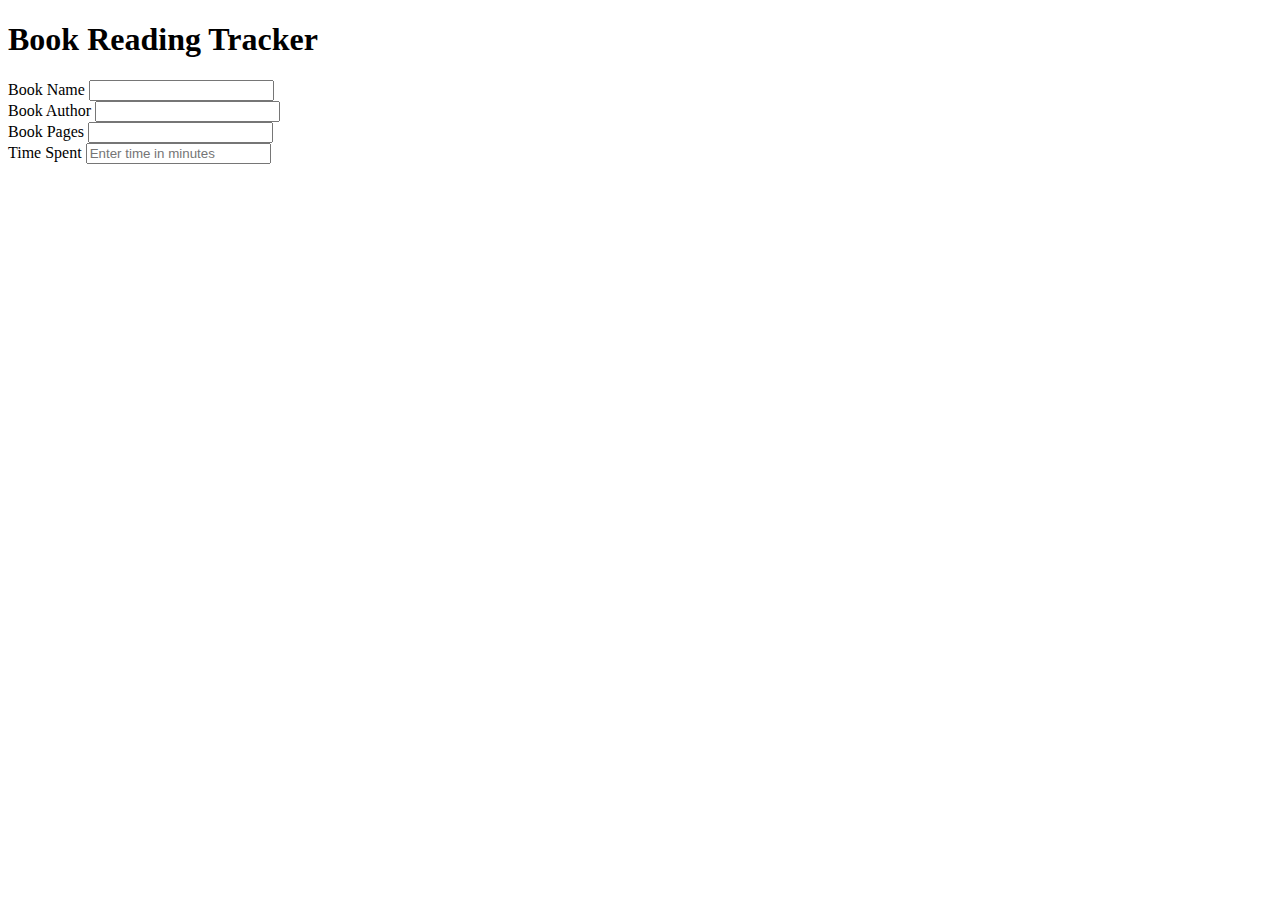
==== track.html @ 148086b0 "All form fields created" ====
<!DOCTYPE html>
<html lang="en">

<head>
    <meta charset="UTF-8">
    <meta name="viewport" content="width=device-width, initial-scale=1.0">
    <title>Book Reading Tracking Time</title>

</head>

<body>
    <div class="container">
        <h1>Book Reading Tracker</h1>
        <div class="form">
            <form action="" method="">
                <div class="form-group">
                    <label for="bookName">Book Name</label>
                    <input type="text" id="bookName" name="bookName" required>
                </div>

                <div class="form-group">
                    <label for="bookAuthor">Book Author</label>
                    <input type="text" id="bookAuthor" name="bookAuthor" required>
                </div>

                <div class="form-group">
                    <label for="bookPage">Book Pages</label>
                    <input type="number" id="bookPage" name="bookPage" required>
                </div>

                <div class="form-group">
                    <label for="timeSpent">Time Spent</label>
                    <input type="number" id="timeSpent" name="timeSpent" min="1" step="1"
                        placeholder="Enter time in minutes" required>
                </div>
            </form>
        </div>
    </div>
</body>

</html>
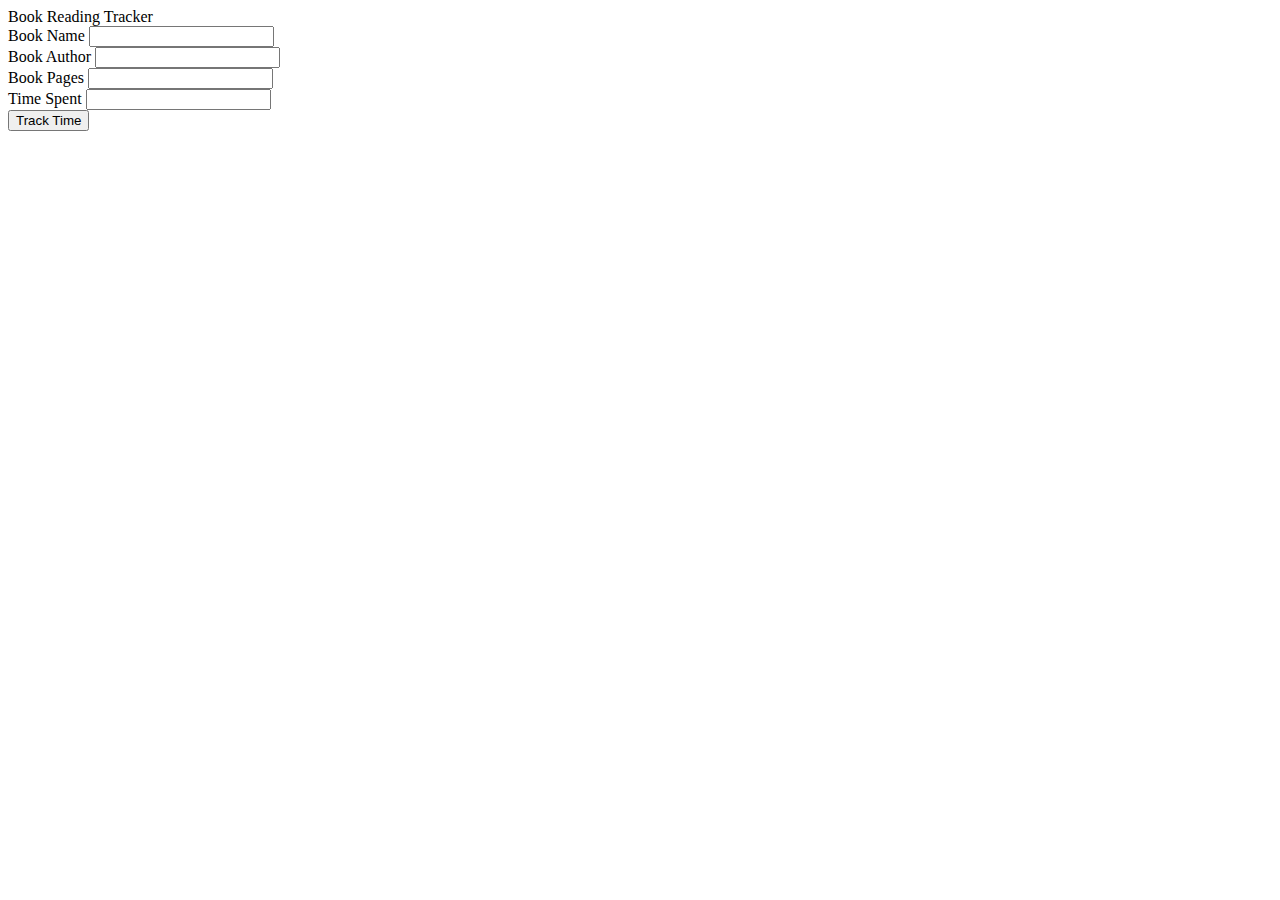
==== commit 4933f1c4: "Forms edited" ====
--- a/track.html
+++ b/track.html
@@ -2,40 +2,40 @@
 <html lang="en">
 
 <head>
-    <meta charset="UTF-8">
-    <meta name="viewport" content="width=device-width, initial-scale=1.0">
-    <title>Book Reading Tracking Time</title>
-
+    <meta charset="UTF-8" />
+    <meta name="viewport" content="width=device-width, initial-scale=1.0" />
+    <meta http-equiv="X-UA-Compatible" content="ie=edge" />
+    <title>Book Reading Time Tracking</title>
+    <!---Custom CSS File--->
+    <link rel="stylesheet" href="/track.css" />
 </head>
 
 <body>
-    <div class="container">
-        <h1>Book Reading Tracker</h1>
-        <div class="form">
-            <form action="" method="">
-                <div class="form-group">
-                    <label for="bookName">Book Name</label>
-                    <input type="text" id="bookName" name="bookName" required>
-                </div>
+    <section class="container">
+        <header>Book Reading Tracker</header>
+        <form action="#" method="post" class="form">
+            <div class="input-box">
+                <label>Book Name</label>
+                <input type="text" name="bookName" id="bookName" required />
+            </div>
 
-                <div class="form-group">
-                    <label for="bookAuthor">Book Author</label>
-                    <input type="text" id="bookAuthor" name="bookAuthor" required>
-                </div>
+            <div class="input-box">
+                <label>Book Author</label>
+                <input type="text" name="bookAuthor" id="bookAuthor" required />
+            </div>
 
-                <div class="form-group">
-                    <label for="bookPage">Book Pages</label>
-                    <input type="number" id="bookPage" name="bookPage" required>
-                </div>
+            <div class="input-box">
+                <label>Book Pages</label>
+                <input type="number" name="bookPages" id="bookPages" required />
+            </div>
 
-                <div class="form-group">
-                    <label for="timeSpent">Time Spent</label>
-                    <input type="number" id="timeSpent" name="timeSpent" min="1" step="1"
-                        placeholder="Enter time in minutes" required>
-                </div>
-            </form>
-        </div>
-    </div>
+            <div class="input-box">
+                <label>Time Spent</label>
+                <input type="number" name="timeSpent" id="timeSpent" min="1" step="1" required />
+            </div>
+            <button type="Submit">Track Time</button>
+        </form>
+    </section>
 </body>
 
 </html>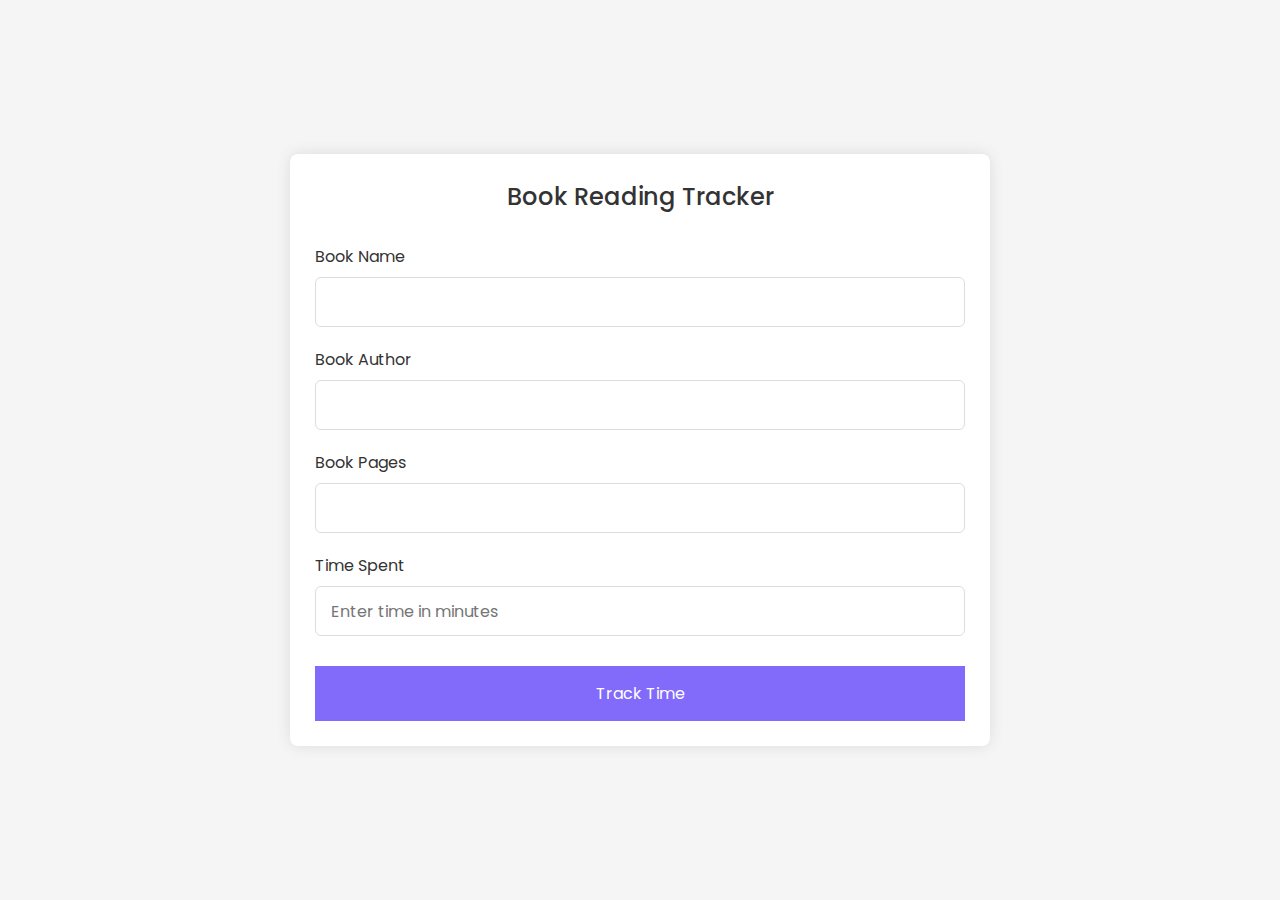
==== commit ab7143bc: "CSS added" ====
--- a/track.html
+++ b/track.html
@@ -31,7 +31,7 @@
 
             <div class="input-box">
                 <label>Time Spent</label>
-                <input type="number" name="timeSpent" id="timeSpent" min="1" step="1" required />
+                <input type="number" id="timeSpent" name="timeSpent" min="1" step="1" placeholder="Enter time in minutes" required>
             </div>
             <button type="Submit">Track Time</button>
         </form>
--- a/track.css
+++ b/track.css
@@ -0,0 +1,78 @@
+/* Import Google font - Poppins */
+@import url("https://fonts.googleapis.com/css2?family=Poppins:wght@200;300;400;500;600;700&display=swap");
+* {
+  margin: 0;
+  padding: 0;
+  box-sizing: border-box;
+  font-family: "Poppins", sans-serif;
+}
+body {
+    min-height: 100vh;
+    display: flex;
+    align-items: center;
+    justify-content: center;
+    padding: 20px;
+    background: whitesmoke;
+  }
+  .container {
+    position: relative;
+    max-width: 700px;
+    width: 100%;
+    background: #fff;
+    padding: 25px;
+    border-radius: 8px;
+    box-shadow: 0 0 15px rgba(0, 0, 0, 0.1);
+  }
+  .container header {
+    font-size: 1.5rem;
+    color: #333;
+    font-weight: 500;
+    text-align: center;
+  }
+  .container .form {
+    margin-top: 30px;
+  }
+  .form .input-box {
+    width: 100%;
+    margin-top: 20px;
+  }
+  .input-box label {
+    color: #333;
+  }
+  .form :where(.input-box input) {
+    position: relative;
+    height: 50px;
+    width: 100%;
+    outline: none;
+    font-size: 1rem;
+    color: #707070;
+    margin-top: 8px;
+    border: 1px solid #ddd;
+    border-radius: 6px;
+    padding: 0 15px;
+  }
+  .input-box input:focus {
+    box-shadow: 0 1px 0 rgba(0, 0, 0, 0.1);
+  }
+  .form button {
+    height: 55px;
+    width: 100%;
+    color: #fff;
+    font-size: 1rem;
+    font-weight: 400;
+    margin-top: 30px;
+    border: none;
+    cursor: pointer;
+    transition: all 0.2s ease;
+    background: rgb(130, 106, 251);
+  }
+  .form button:hover {
+    background: rgb(88, 56, 250);
+  }
+  /*Responsive*/
+  @media screen and (max-width: 500px) {
+    .form .column {
+      flex-wrap: wrap;
+    }
+    
+  }
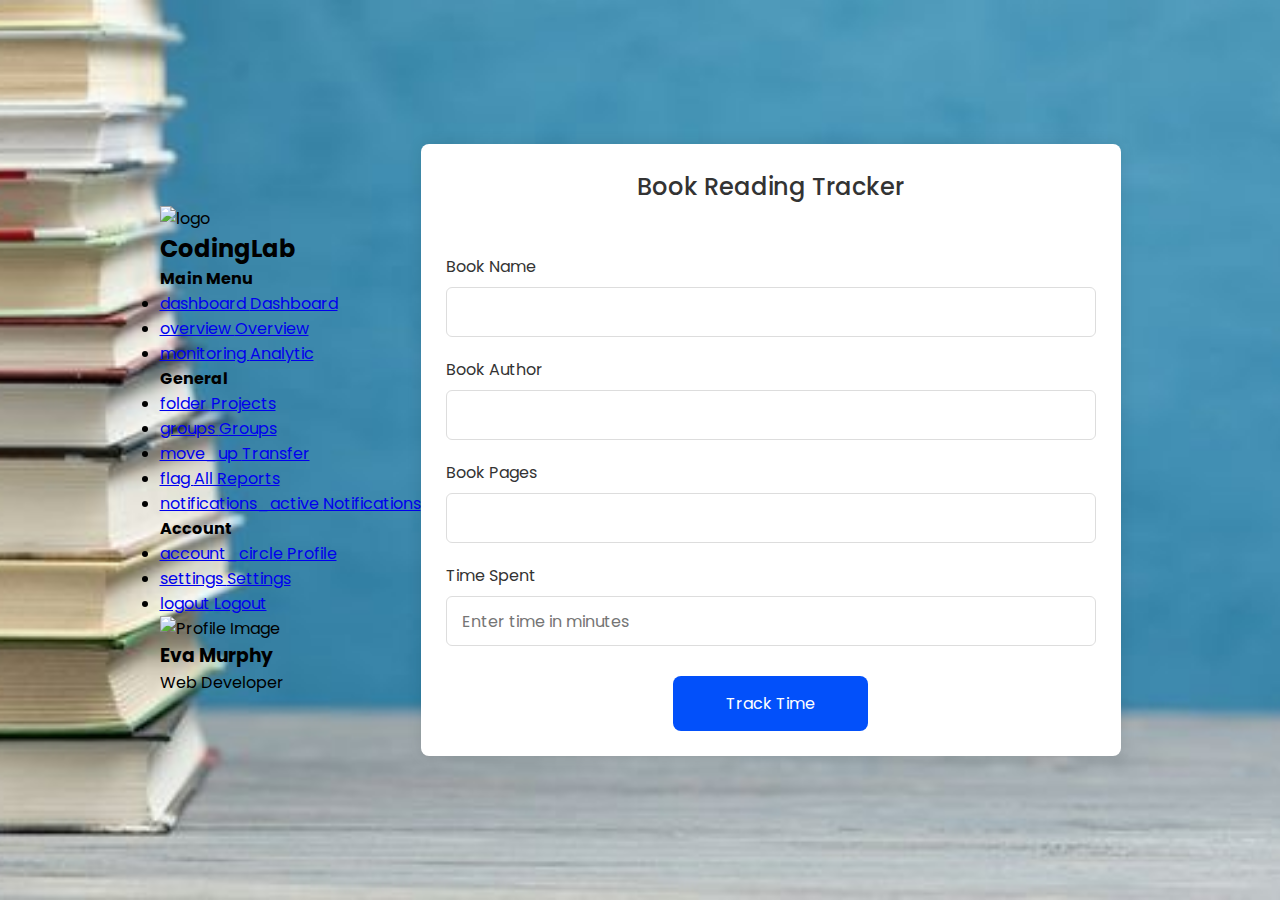
==== commit 33da5646: "Sidebar added" ====
--- a/track.html
+++ b/track.html
@@ -11,8 +11,75 @@
 </head>
 
 <body>
+    <!--Sidebar-->
+    <aside class="sidebar">
+        <div class="sidebar-header">
+          <img src="images/logo.png" alt="logo" />
+          <h2>CodingLab</h2>
+        </div>
+        <ul class="sidebar-links">
+          <h4>
+            <span>Main Menu</span>
+            <div class="menu-separator"></div>
+          </h4>
+          <li>
+            <a href="#">
+              <span class="material-symbols-outlined"> dashboard </span>Dashboard</a>
+          </li>
+          <li>
+            <a href="#"><span class="material-symbols-outlined"> overview </span>Overview</a>
+          </li>
+          <li>
+            <a href="#"><span class="material-symbols-outlined"> monitoring </span>Analytic</a>
+          </li>
+          <h4>
+            <span>General</span>
+            <div class="menu-separator"></div>
+          </h4>
+          <li>
+            <a href="#"><span class="material-symbols-outlined"> folder </span>Projects</a>
+          </li>
+          <li>
+            <a href="#"><span class="material-symbols-outlined"> groups </span>Groups</a>
+          </li>
+          <li>
+            <a href="#"><span class="material-symbols-outlined"> move_up </span>Transfer</a>
+          </li>
+          <li>
+            <a href="#"><span class="material-symbols-outlined"> flag </span>All Reports</a>
+          </li>
+          <li>
+            <a href="#"><span class="material-symbols-outlined">
+                notifications_active </span>Notifications</a>
+          </li>
+          <h4>
+            <span>Account</span>
+            <div class="menu-separator"></div>
+          </h4>
+          <li>
+            <a href="#"><span class="material-symbols-outlined"> account_circle </span>Profile</a>
+          </li>
+          <li>
+            <a href="#"><span class="material-symbols-outlined"> settings </span>Settings</a>
+          </li>
+          <li>
+            <a href="#"><span class="material-symbols-outlined"> logout </span>Logout</a>
+          </li>
+        </ul>
+        <div class="user-account">
+          <div class="user-profile">
+            <img src="images/profile-img.jpg" alt="Profile Image" />
+            <div class="user-detail">
+              <h3>Eva Murphy</h3>
+              <span>Web Developer</span>
+            </div>
+          </div>
+        </div>
+      </aside>
+      <!--Sidebar finished-->
     <section class="container">
         <header>Book Reading Tracker</header>
+        <!--Form Started-->
         <form action="#" method="post" class="form">
             <div class="input-box">
                 <label>Book Name</label>
@@ -35,6 +102,7 @@
             </div>
             <button type="Submit">Track Time</button>
         </form>
+        <!--form ended-->
     </section>
 </body>
 
--- a/track.css
+++ b/track.css
@@ -12,7 +12,10 @@
     align-items: center;
     justify-content: center;
     padding: 20px;
-    background: whitesmoke;
+    background-image: url(./img/bg.jpg);
+    background-size: cover; 
+    background-repeat: no-repeat;
+    background-position: center;
   }
   .container {
     position: relative;
@@ -39,6 +42,11 @@
   .input-box label {
     color: #333;
   }
+  .form{
+    align-items: center;
+    display: flex;
+    flex-direction: column;
+  }
   .form :where(.input-box input) {
     position: relative;
     height: 50px;
@@ -56,18 +64,20 @@
   }
   .form button {
     height: 55px;
-    width: 100%;
+    width: 30%;
     color: #fff;
     font-size: 1rem;
     font-weight: 400;
     margin-top: 30px;
+    border-radius: 0.5rem;
     border: none;
+    align-items: center;
     cursor: pointer;
     transition: all 0.2s ease;
-    background: rgb(130, 106, 251);
+    background: #0250fa;
   }
   .form button:hover {
-    background: rgb(88, 56, 250);
+    background:#0250fa
   }
   /*Responsive*/
   @media screen and (max-width: 500px) {
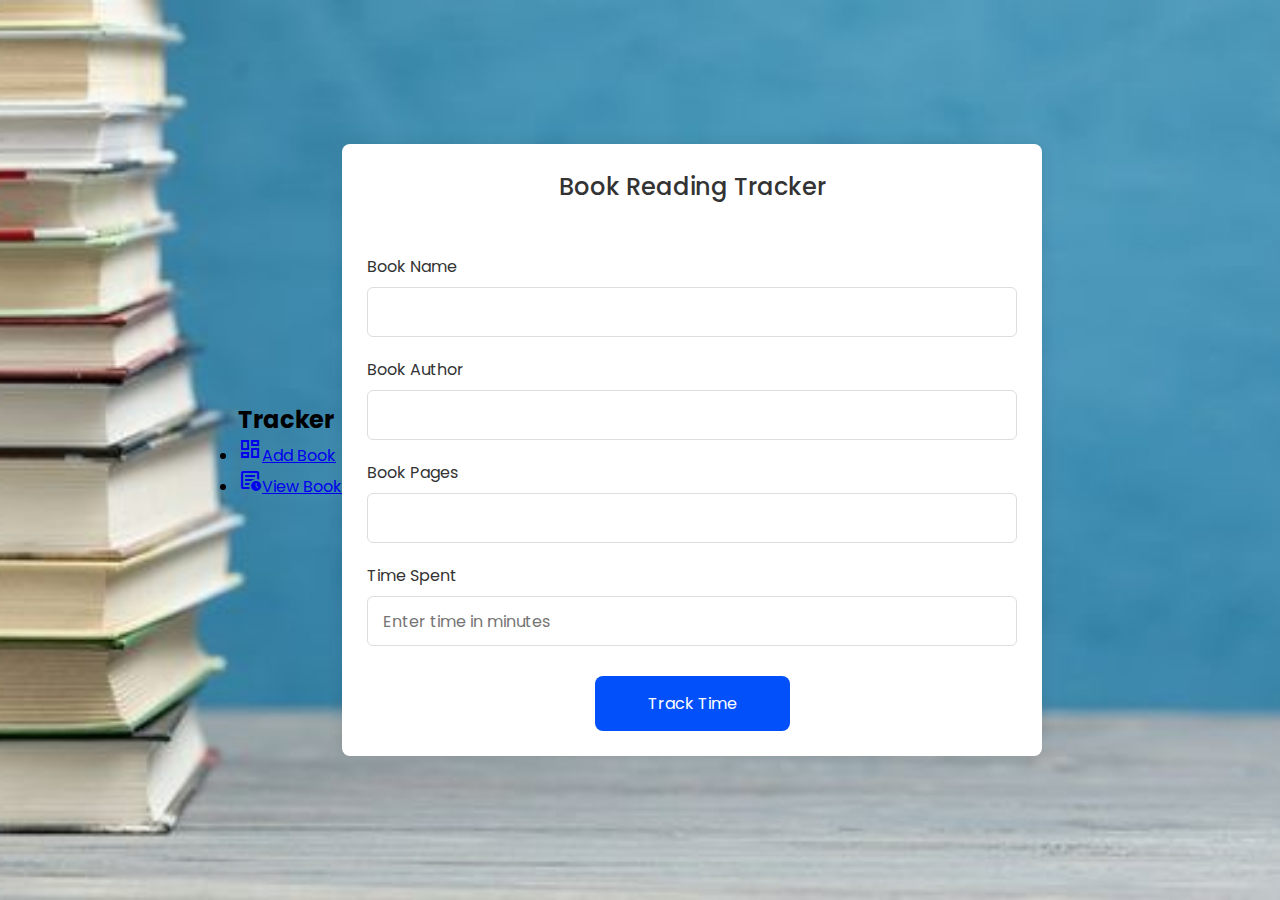
==== commit 5beda164: "Sidebar edited" ====
--- a/track.html
+++ b/track.html
@@ -6,6 +6,9 @@
     <meta name="viewport" content="width=device-width, initial-scale=1.0" />
     <meta http-equiv="X-UA-Compatible" content="ie=edge" />
     <title>Book Reading Time Tracking</title>
+    <!--Google fonts and icon-->
+    <link rel="stylesheet"
+    href="https://fonts.googleapis.com/css2?family=Material+Symbols+Outlined:opsz,wght,FILL,GRAD@20..48,100..700,0..1,-50..200" />
     <!---Custom CSS File--->
     <link rel="stylesheet" href="/track.css" />
 </head>
@@ -14,66 +17,16 @@
     <!--Sidebar-->
     <aside class="sidebar">
         <div class="sidebar-header">
-          <img src="images/logo.png" alt="logo" />
-          <h2>CodingLab</h2>
+          <h2>Tracker</h2>
         </div>
         <ul class="sidebar-links">
-          <h4>
-            <span>Main Menu</span>
-            <div class="menu-separator"></div>
-          </h4>
           <li>
             <a href="#">
-              <span class="material-symbols-outlined"> dashboard </span>Dashboard</a>
+              <span class="material-symbols-outlined"> dashboard </span>Add Book</a>
           </li>
           <li>
-            <a href="#"><span class="material-symbols-outlined"> overview </span>Overview</a>
+            <a href="#"><span class="material-symbols-outlined"> overview </span>View Book</a>
           </li>
-          <li>
-            <a href="#"><span class="material-symbols-outlined"> monitoring </span>Analytic</a>
-          </li>
-          <h4>
-            <span>General</span>
-            <div class="menu-separator"></div>
-          </h4>
-          <li>
-            <a href="#"><span class="material-symbols-outlined"> folder </span>Projects</a>
-          </li>
-          <li>
-            <a href="#"><span class="material-symbols-outlined"> groups </span>Groups</a>
-          </li>
-          <li>
-            <a href="#"><span class="material-symbols-outlined"> move_up </span>Transfer</a>
-          </li>
-          <li>
-            <a href="#"><span class="material-symbols-outlined"> flag </span>All Reports</a>
-          </li>
-          <li>
-            <a href="#"><span class="material-symbols-outlined">
-                notifications_active </span>Notifications</a>
-          </li>
-          <h4>
-            <span>Account</span>
-            <div class="menu-separator"></div>
-          </h4>
-          <li>
-            <a href="#"><span class="material-symbols-outlined"> account_circle </span>Profile</a>
-          </li>
-          <li>
-            <a href="#"><span class="material-symbols-outlined"> settings </span>Settings</a>
-          </li>
-          <li>
-            <a href="#"><span class="material-symbols-outlined"> logout </span>Logout</a>
-          </li>
-        </ul>
-        <div class="user-account">
-          <div class="user-profile">
-            <img src="images/profile-img.jpg" alt="Profile Image" />
-            <div class="user-detail">
-              <h3>Eva Murphy</h3>
-              <span>Web Developer</span>
-            </div>
-          </div>
         </div>
       </aside>
       <!--Sidebar finished-->
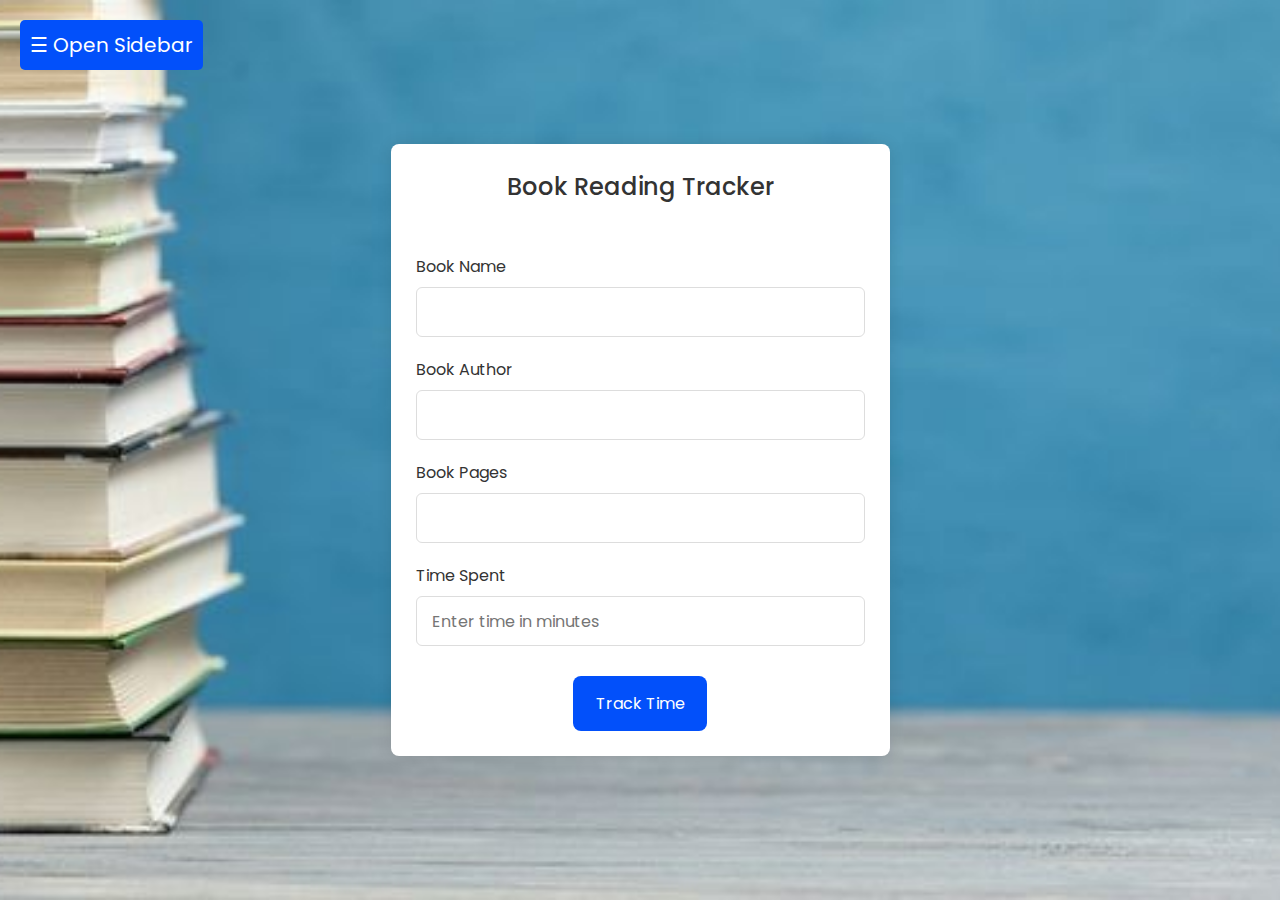
==== commit cc00bed3: "View page created" ====
--- a/track.html
+++ b/track.html
@@ -6,57 +6,74 @@
     <meta name="viewport" content="width=device-width, initial-scale=1.0" />
     <meta http-equiv="X-UA-Compatible" content="ie=edge" />
     <title>Book Reading Time Tracking</title>
-    <!--Google fonts and icon-->
-    <link rel="stylesheet"
-    href="https://fonts.googleapis.com/css2?family=Material+Symbols+Outlined:opsz,wght,FILL,GRAD@20..48,100..700,0..1,-50..200" />
     <!---Custom CSS File--->
     <link rel="stylesheet" href="/track.css" />
 </head>
 
 <body>
-    <!--Sidebar-->
-    <aside class="sidebar">
+    <!-- Sidebar -->
+    <div class="sidebar" id="sidebar">
         <div class="sidebar-header">
-          <h2>Tracker</h2>
+            <h2>Menu</h2>
+            <button class="close-btn" id="close-btn">&times;</button>
         </div>
-        <ul class="sidebar-links">
-          <li>
-            <a href="#">
-              <span class="material-symbols-outlined"> dashboard </span>Add Book</a>
-          </li>
-          <li>
-            <a href="#"><span class="material-symbols-outlined"> overview </span>View Book</a>
-          </li>
-        </div>
-      </aside>
-      <!--Sidebar finished-->
-    <section class="container">
-        <header>Book Reading Tracker</header>
-        <!--Form Started-->
-        <form action="#" method="post" class="form">
-            <div class="input-box">
-                <label>Book Name</label>
-                <input type="text" name="bookName" id="bookName" required />
-            </div>
+        <ul class="sidebar-menu">
+            <li><a href="track.html">Add Book</a></li>
+            <li><a href="view.html">View Book</a></li>
+        </ul>
+    </div>
 
-            <div class="input-box">
-                <label>Book Author</label>
-                <input type="text" name="bookAuthor" id="bookAuthor" required />
-            </div>
+    <!-- Main Content -->
+    <div class="main-content" id="main-content">
+        <!-- Toggle Button -->
+        <button class="open-btn" id="open-btn">&#9776; Open Sidebar</button>
 
-            <div class="input-box">
-                <label>Book Pages</label>
-                <input type="number" name="bookPages" id="bookPages" required />
-            </div>
+        <section class="container">
+            <header>Book Reading Tracker</header>
+            <!--Form Started-->
+            <form action="#" method="post" class="form">
+                <div class="input-box">
+                    <label>Book Name</label>
+                    <input type="text" name="bookName" id="bookName" required />
+                </div>
 
-            <div class="input-box">
-                <label>Time Spent</label>
-                <input type="number" id="timeSpent" name="timeSpent" min="1" step="1" placeholder="Enter time in minutes" required>
-            </div>
-            <button type="Submit">Track Time</button>
-        </form>
-        <!--form ended-->
-    </section>
+                <div class="input-box">
+                    <label>Book Author</label>
+                    <input type="text" name="bookAuthor" id="bookAuthor" required />
+                </div>
+
+                <div class="input-box">
+                    <label>Book Pages</label>
+                    <input type="number" name="bookPages" id="bookPages" required />
+                </div>
+
+                <div class="input-box">
+                    <label>Time Spent</label>
+                    <input type="number" id="timeSpent" name="timeSpent" min="1" step="1"
+                        placeholder="Enter time in minutes" required>
+                </div>
+                <button type="Submit">Track Time</button>
+            </form>
+            <!--form ended-->
+        </section>
+    </div>
+
+    <!-- JavaScript for Sidebar Toggle -->
+    <script>
+        const sidebar = document.getElementById('sidebar');
+        const openBtn = document.getElementById('open-btn');
+        const closeBtn = document.getElementById('close-btn');
+
+        openBtn.addEventListener('click', () => {
+            sidebar.style.width = '250px';
+            document.getElementById('main-content').style.marginLeft = '250px';
+        });
+
+        closeBtn.addEventListener('click', () => {
+            sidebar.style.width = '0';
+            document.getElementById('main-content').style.marginLeft = '0';
+        });
+    </script>
 </body>
 
-</html>+</html>
--- a/track.css
+++ b/track.css
@@ -1,11 +1,13 @@
 /* Import Google font - Poppins */
 @import url("https://fonts.googleapis.com/css2?family=Poppins:wght@200;300;400;500;600;700&display=swap");
+
 * {
-  margin: 0;
-  padding: 0;
-  box-sizing: border-box;
-  font-family: "Poppins", sans-serif;
+    margin: 0;
+    padding: 0;
+    box-sizing: border-box;
+    font-family: "Poppins", sans-serif;
 }
+
 body {
     min-height: 100vh;
     display: flex;
@@ -13,11 +15,93 @@
     justify-content: center;
     padding: 20px;
     background-image: url(./img/bg.jpg);
-    background-size: cover; 
+    background-size: cover;
     background-repeat: no-repeat;
     background-position: center;
-  }
-  .container {
+}
+
+/* Sidebar Styles */
+.sidebar {
+    position: fixed;
+    top: 0;
+    left: 0;
+    width: 0;
+    height: 100%;
+    background: #111;
+    overflow-x: hidden;
+    transition: 0.5s;
+    padding-top: 60px;
+    z-index: 2;
+}
+
+.sidebar-header {
+    padding: 10px;
+    background: #333;
+    color: white;
+    display: flex;
+    justify-content: space-between;
+    align-items: center;
+}
+
+.sidebar-header h2 {
+    margin-left: 10px;
+}
+
+.close-btn {
+    font-size: 30px;
+    background: none;
+    border: none;
+    color: white;
+    cursor: pointer;
+    margin-right: 10px;
+}
+
+.sidebar-menu {
+    list-style: none;
+    padding: 0;
+}
+
+.sidebar-menu li {
+    padding: 10px 15px;
+}
+
+.sidebar-menu li a {
+    color: white;
+    text-decoration: none;
+    display: block;
+    transition: 0.3s;
+}
+
+.sidebar-menu li a:hover {
+    background: #575757;
+}
+
+/* Main Content Styles */
+.main-content {
+    transition: margin-left 0.5s;
+    padding: 20px;
+}
+
+.open-btn {
+    font-size: 20px;
+    background: #0250fa;
+    border: none;
+    color: white;
+    padding: 10px;
+    cursor: pointer;
+    border-radius: 5px;
+    position: fixed;
+    top: 20px;
+    left: 20px;
+    z-index: 1;
+}
+
+.open-btn:hover {
+    background: #0056ff;
+}
+
+/* Container Styles */
+.container {
     position: relative;
     max-width: 700px;
     width: 100%;
@@ -25,29 +109,35 @@
     padding: 25px;
     border-radius: 8px;
     box-shadow: 0 0 15px rgba(0, 0, 0, 0.1);
-  }
-  .container header {
+}
+
+.container header {
     font-size: 1.5rem;
     color: #333;
     font-weight: 500;
     text-align: center;
-  }
-  .container .form {
+}
+
+.container .form {
     margin-top: 30px;
-  }
-  .form .input-box {
+}
+
+.form .input-box {
     width: 100%;
     margin-top: 20px;
-  }
-  .input-box label {
+}
+
+.input-box label {
     color: #333;
-  }
-  .form{
+}
+
+.form {
     align-items: center;
     display: flex;
     flex-direction: column;
-  }
-  .form :where(.input-box input) {
+}
+
+.form :where(.input-box input) {
     position: relative;
     height: 50px;
     width: 100%;
@@ -58,11 +148,13 @@
     border: 1px solid #ddd;
     border-radius: 6px;
     padding: 0 15px;
-  }
-  .input-box input:focus {
+}
+
+.input-box input:focus {
     box-shadow: 0 1px 0 rgba(0, 0, 0, 0.1);
-  }
-  .form button {
+}
+
+.form button {
     height: 55px;
     width: 30%;
     color: #fff;
@@ -75,14 +167,26 @@
     cursor: pointer;
     transition: all 0.2s ease;
     background: #0250fa;
-  }
-  .form button:hover {
-    background:#0250fa
-  }
-  /*Responsive*/
-  @media screen and (max-width: 500px) {
+}
+
+.form button:hover {
+    background: #0250fa;
+}
+
+/* Responsive */
+@media screen and (max-width: 768px) {
+    .main-content {
+        padding: 10px;
+    }
+
+    .open-btn {
+        font-size: 18px;
+        padding: 8px;
+    }
+}
+
+@media screen and (max-width: 500px) {
     .form .column {
-      flex-wrap: wrap;
+        flex-wrap: wrap;
     }
-    
-  }
+}
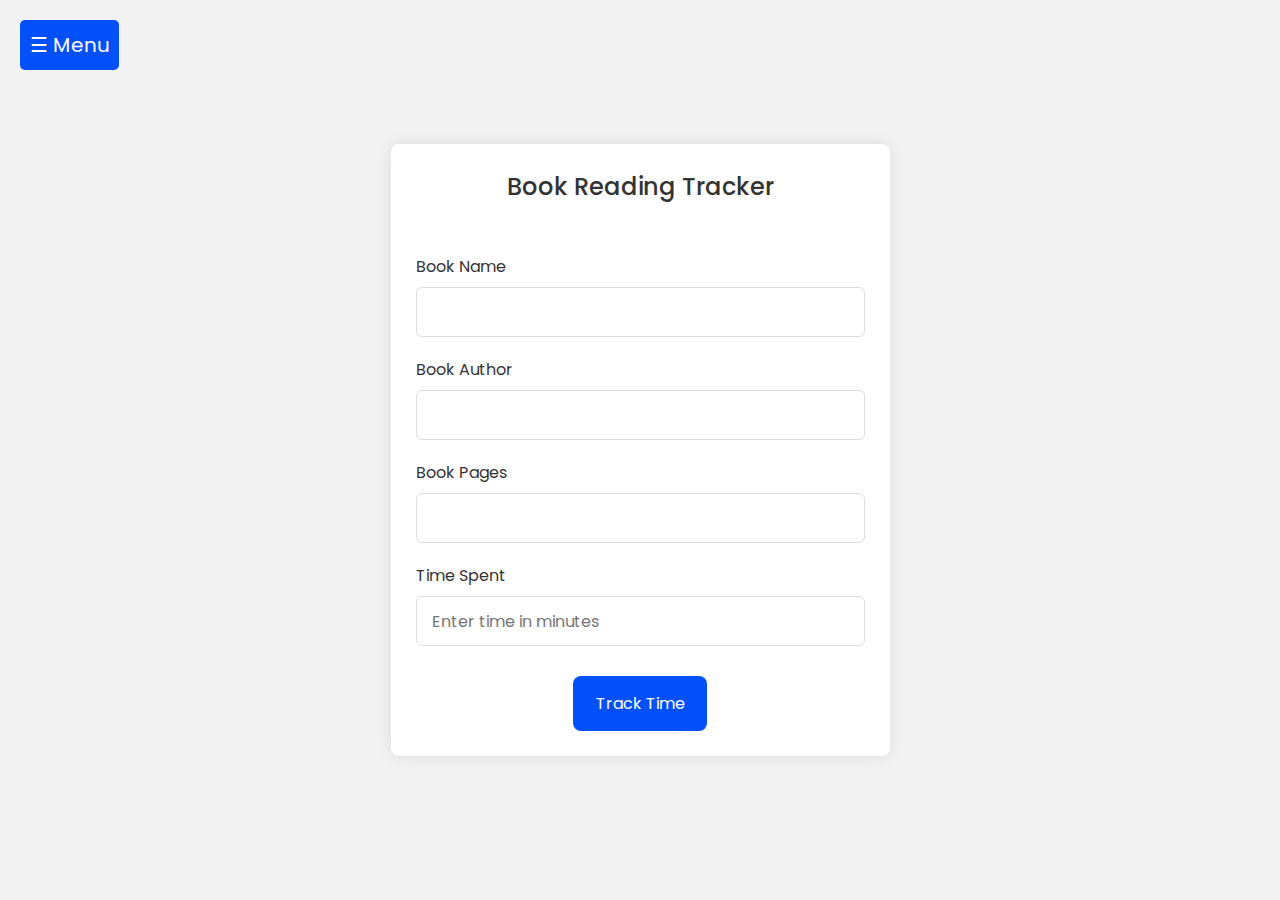
==== commit 299810e6: "Container added to view book" ====
--- a/track.html
+++ b/track.html
@@ -8,6 +8,8 @@
     <title>Book Reading Time Tracking</title>
     <!---Custom CSS File--->
     <link rel="stylesheet" href="/track.css" />
+    <link rel="stylesheet" href="sidebar.css">
+
 </head>
 
 <body>
@@ -26,7 +28,7 @@
     <!-- Main Content -->
     <div class="main-content" id="main-content">
         <!-- Toggle Button -->
-        <button class="open-btn" id="open-btn">&#9776; Open Sidebar</button>
+        <button class="open-btn" id="open-btn">&#9776; Menu</button>
 
         <section class="container">
             <header>Book Reading Tracker</header>
--- a/track.css
+++ b/track.css
@@ -14,92 +14,10 @@
     align-items: center;
     justify-content: center;
     padding: 20px;
-    background-image: url(./img/bg.jpg);
-    background-size: cover;
+    background-color: #f2f2f2;
     background-repeat: no-repeat;
     background-position: center;
 }
-
-/* Sidebar Styles */
-.sidebar {
-    position: fixed;
-    top: 0;
-    left: 0;
-    width: 0;
-    height: 100%;
-    background: #111;
-    overflow-x: hidden;
-    transition: 0.5s;
-    padding-top: 60px;
-    z-index: 2;
-}
-
-.sidebar-header {
-    padding: 10px;
-    background: #333;
-    color: white;
-    display: flex;
-    justify-content: space-between;
-    align-items: center;
-}
-
-.sidebar-header h2 {
-    margin-left: 10px;
-}
-
-.close-btn {
-    font-size: 30px;
-    background: none;
-    border: none;
-    color: white;
-    cursor: pointer;
-    margin-right: 10px;
-}
-
-.sidebar-menu {
-    list-style: none;
-    padding: 0;
-}
-
-.sidebar-menu li {
-    padding: 10px 15px;
-}
-
-.sidebar-menu li a {
-    color: white;
-    text-decoration: none;
-    display: block;
-    transition: 0.3s;
-}
-
-.sidebar-menu li a:hover {
-    background: #575757;
-}
-
-/* Main Content Styles */
-.main-content {
-    transition: margin-left 0.5s;
-    padding: 20px;
-}
-
-.open-btn {
-    font-size: 20px;
-    background: #0250fa;
-    border: none;
-    color: white;
-    padding: 10px;
-    cursor: pointer;
-    border-radius: 5px;
-    position: fixed;
-    top: 20px;
-    left: 20px;
-    z-index: 1;
-}
-
-.open-btn:hover {
-    background: #0056ff;
-}
-
 /* Container Styles */
 .container {
     position: relative;
--- a/sidebar.css
+++ b/sidebar.css
@@ -0,0 +1,101 @@
+/* Import Google font - Poppins */
+@import url("https://fonts.googleapis.com/css2?family=Poppins:wght@200;300;400;500;600;700&display=swap");
+
+* {
+    margin: 0;
+    padding: 0;
+    box-sizing: border-box;
+    font-family: "Poppins", sans-serif;
+}
+
+body {
+    min-height: 100vh;
+    display: flex;
+    align-items: center;
+    justify-content: center;
+    padding: 20px;
+    background-color: #f2f2f2;
+    background-size: cover;
+    background-repeat: no-repeat;
+    background-position: center;
+}
+
+/* Sidebar Styles */
+.sidebar {
+    position: fixed;
+    top: 0;
+    left: 0;
+    width: 0;
+    height: 100%;
+    background: #111;
+    overflow-x: hidden;
+    transition: 0.5s;
+    padding-top: 60px;
+    z-index: 2;
+}
+
+.sidebar-header {
+    padding: 10px;
+    background: #333;
+    color: white;
+    display: flex;
+    justify-content: space-between;
+    align-items: center;
+}
+
+.sidebar-header h2 {
+    margin-left: 10px;
+}
+
+.close-btn {
+    font-size: 30px;
+    background: none;
+    border: none;
+    color: white;
+    cursor: pointer;
+    margin-right: 10px;
+}
+
+.sidebar-menu {
+    list-style: none;
+    padding: 0;
+}
+
+.sidebar-menu li {
+    padding: 10px 15px;
+}
+
+.sidebar-menu li a {
+    color: white;
+    text-decoration: none;
+    display: block;
+    transition: 0.3s;
+}
+
+.sidebar-menu li a:hover {
+    background: #575757;
+}
+
+/* Main Content Styles */
+.main-content {
+    transition: margin-left 0.5s;
+    padding: 20px;
+}
+
+.open-btn {
+    font-size: 20px;
+    background: #0250fa;
+    border: none;
+    color: white;
+    padding: 10px;
+    cursor: pointer;
+    border-radius: 5px;
+    position: fixed;
+    top: 20px;
+    left: 20px;
+    z-index: 1;
+}
+
+.open-btn:hover {
+    background: #0056ff;
+}